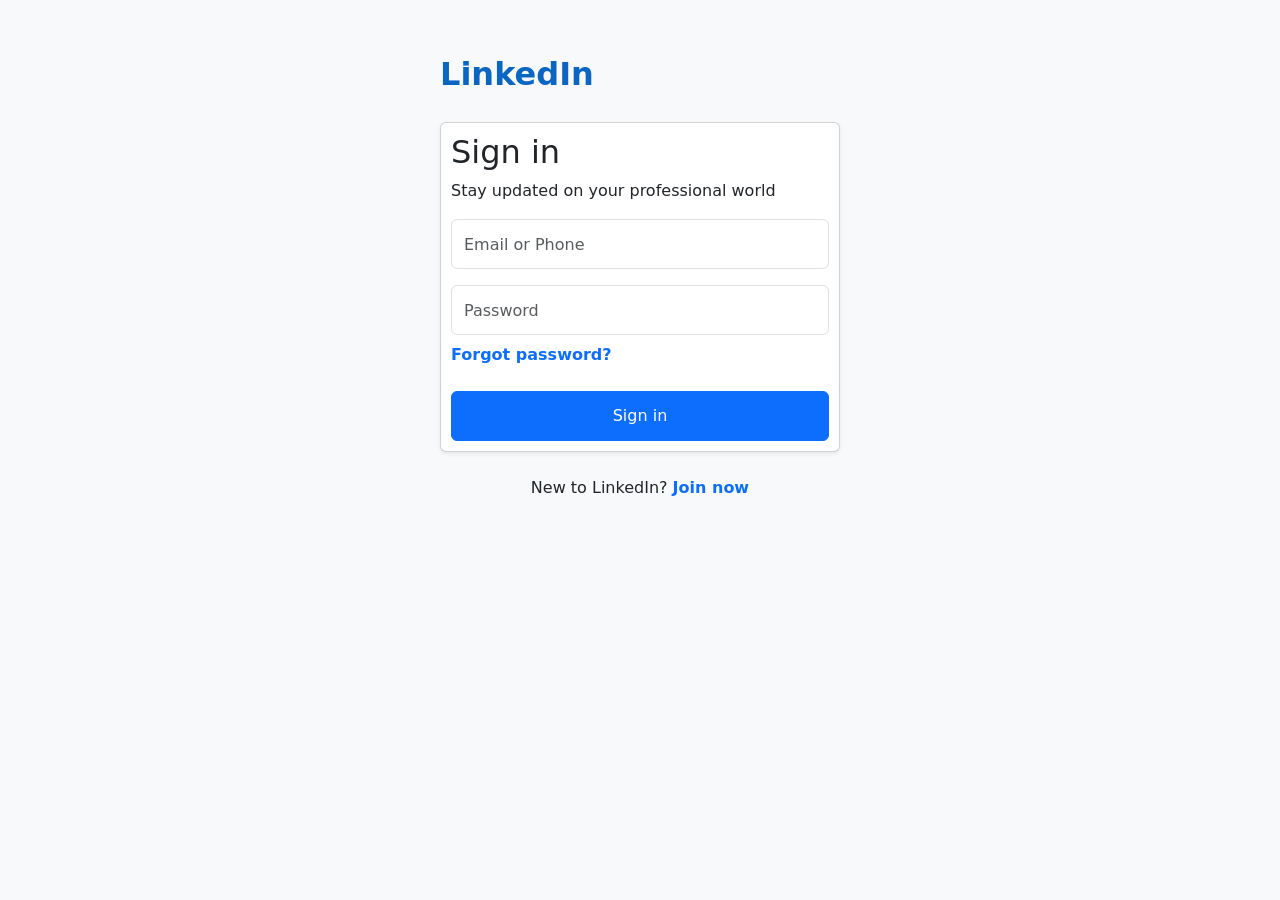
==== index.html @ 0f552ae5 "first commit" ====
<!DOCTYPE html>
<html lang="en">
<head>
    <meta charset="UTF-8">
    <meta name="viewport" content="width=device-width, initial-scale=1.0">

    <title>LinkedIn Login</title>
    <link rel="stylesheet" href="style.css">

    <!-- Bootstrap CSS -->
    <link href="https://cdn.jsdelivr.net/npm/bootstrap@5.3.3/dist/css/bootstrap.min.css"
          rel="stylesheet">
</head>

<body class="bg-light">
<div class="container">
    <div class="login-box">

        <div class="logo mb-4">LinkedIn</div>

        <div class="card shadow-sm">

            <h2>Sign in</h2>
            <p>Stay updated on your professional world</p>

            <form>
                <input type="text"
                       class="form-control mb-3"
                       placeholder="Email or Phone">

                <input type="password"
                       class="form-control mb-2"
                       placeholder="Password">

                <a href="#" class="text-decoration-none fw-bold">
                    Forgot password?
                </a>

                <button class="btn btn-primary w-100 mt-4">
                    Sign in
                </button>
            </form>

        </div>

        <p class="text-center mt-4">
            New to LinkedIn?
            <a href="#" class="fw-bold text-decoration-none">Join now</a>
        </p>

    </div>
</div>

</body>
</html>
---- style.css ----
body {
    background-color: #f3f2ef;
}

.login-box {
    max-width: 400px;
    margin: 50px auto;
}

.logo {
    color: #0a66c2;
    font-size: 32px;
    font-weight: bold;
}

.card {
    border: none;
    border-radius: 8px;
    padding: 10px;
}

.form-control {
    height: 50px;
    border: 1px solid #777;
}

.btn-primary {
    background-color: #0a66c2;
    border: none;
    border-radius: 25px;
    height: 50px;
    font-weight: bold;
}

.btn-primary:hover {
    background-color: #004182;
}

a {
    color: #0a66c2;
}
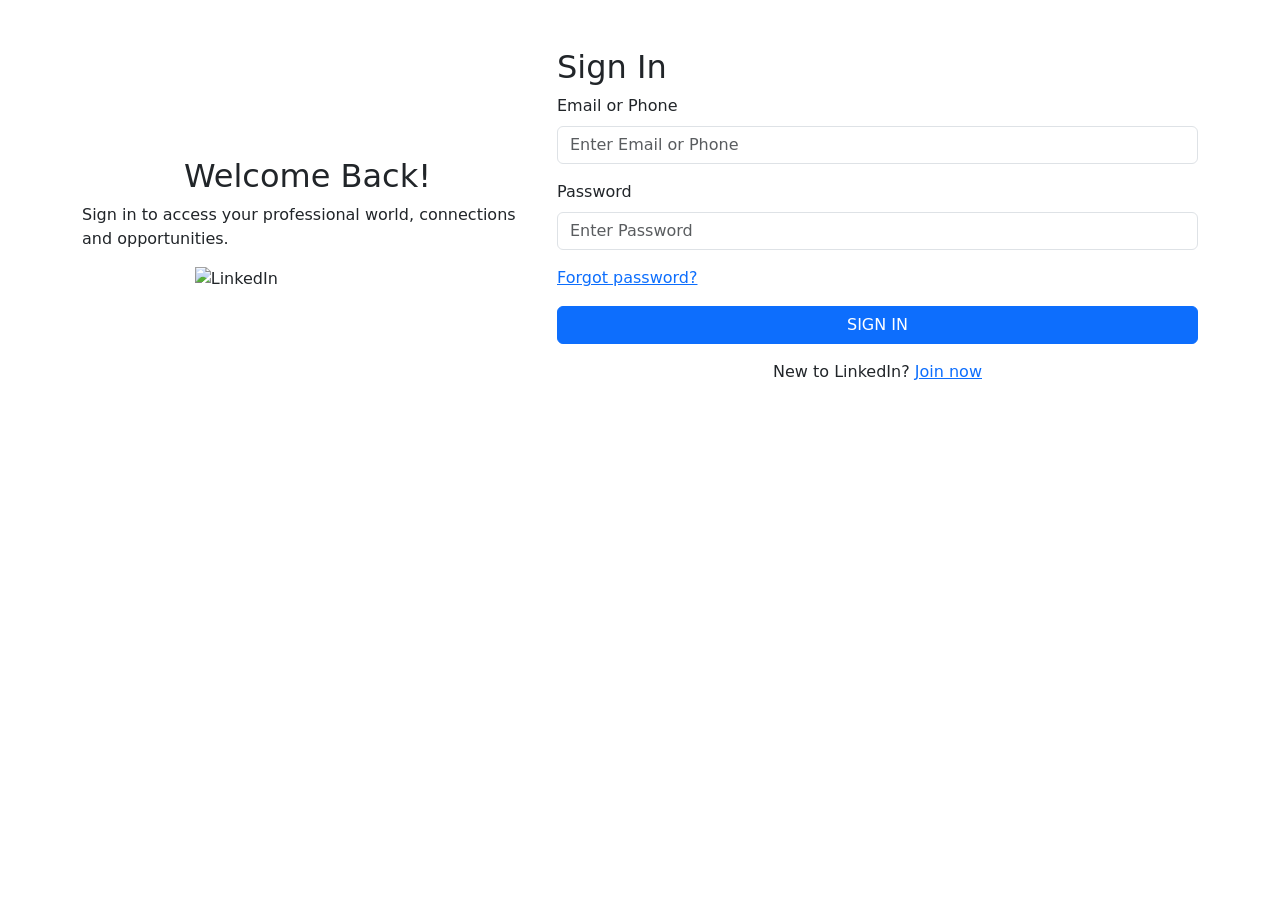
==== commit a539a513: "Second-Commit" ====
--- a/index.html
+++ b/index.html
@@ -1,56 +1,104 @@
-
 <!DOCTYPE html>
 <html lang="en">
+
 <head>
     <meta charset="UTF-8">
     <meta name="viewport" content="width=device-width, initial-scale=1.0">
 
     <title>LinkedIn Login</title>
-    <link rel="stylesheet" href="style.css">
 
     <!-- Bootstrap CSS -->
-    <link href="https://cdn.jsdelivr.net/npm/bootstrap@5.3.3/dist/css/bootstrap.min.css"
-          rel="stylesheet">
+    <link href="https://cdn.jsdelivr.net/npm/bootstrap@5.0.2/dist/css/bootstrap.min.css"
+        rel="stylesheet">
+
+    <!-- My CSS -->
+    <link rel="stylesheet" href="sty.css">
 </head>
 
-<body class="bg-light">
-<div class="container">
-    <div class="login-box">
+<body>
 
-        <div class="logo mb-4">LinkedIn</div>
+    <div class="container mt-5">
 
-        <div class="card shadow-sm">
+        <div class="row">
 
-            <h2>Sign in</h2>
-            <p>Stay updated on your professional world</p>
+            <!-- Left Section -->
+            <div class="col-5 section1 d-flex flex-column justify-content-center align-items-center">
 
-            <form>
-                <input type="text"
-                       class="form-control mb-3"
-                       placeholder="Email or Phone">
+                <h2>Welcome Back!</h2>
 
-                <input type="password"
-                       class="form-control mb-2"
-                       placeholder="Password">
+                <p>
+                    Sign in to access your professional world,
+                    connections and opportunities.
+                </p>
 
-                <a href="#" class="text-decoration-none fw-bold">
-                    Forgot password?
-                </a>
+                <img src="https://cdn-icons-png.flaticon.com/512/174/174857.png"
+                    alt="LinkedIn"
+                    class="img-fluid linkedin-image" width="50%">
 
-                <button class="btn btn-primary w-100 mt-4">
-                    Sign in
+            </div>
+
+
+            <!-- Right Section -->
+            <div class="col-7 section2">
+
+                <h2>Sign In</h2>
+
+                <!-- Email -->
+                <div class="mb-3">
+
+                    <label for="email" class="form-label">
+                        Email or Phone
+                    </label>
+
+                    <input type="text"
+                        class="form-control"
+                        id="email"
+                        placeholder="Enter Email or Phone">
+
+                </div>
+
+
+                <!-- Password -->
+                <div class="mb-3">
+
+                    <label for="password" class="form-label">
+                        Password
+                    </label>
+
+                    <input type="password"
+                        class="form-control"
+                        id="password"
+                        placeholder="Enter Password">
+
+                </div>
+
+
+                <!-- Forgot Password -->
+                <p>
+                    <a href="#" class="forgot">
+                        Forgot password?
+                    </a>
+                </p>
+
+
+                <!-- Sign In Button -->
+                <button type="button" class="btn btn-primary w-100">
+                    SIGN IN
                 </button>
-            </form>
+
+
+                <!-- Sign Up Link -->
+                <p class="text-center mt-3">
+                    New to LinkedIn?
+                    <a href="signup.html">Join now</a>
+                </p>
+
+            </div>
 
         </div>
 
-        <p class="text-center mt-4">
-            New to LinkedIn?
-            <a href="#" class="fw-bold text-decoration-none">Join now</a>
-        </p>
-
     </div>
-</div>
 
 </body>
+
 </html>
